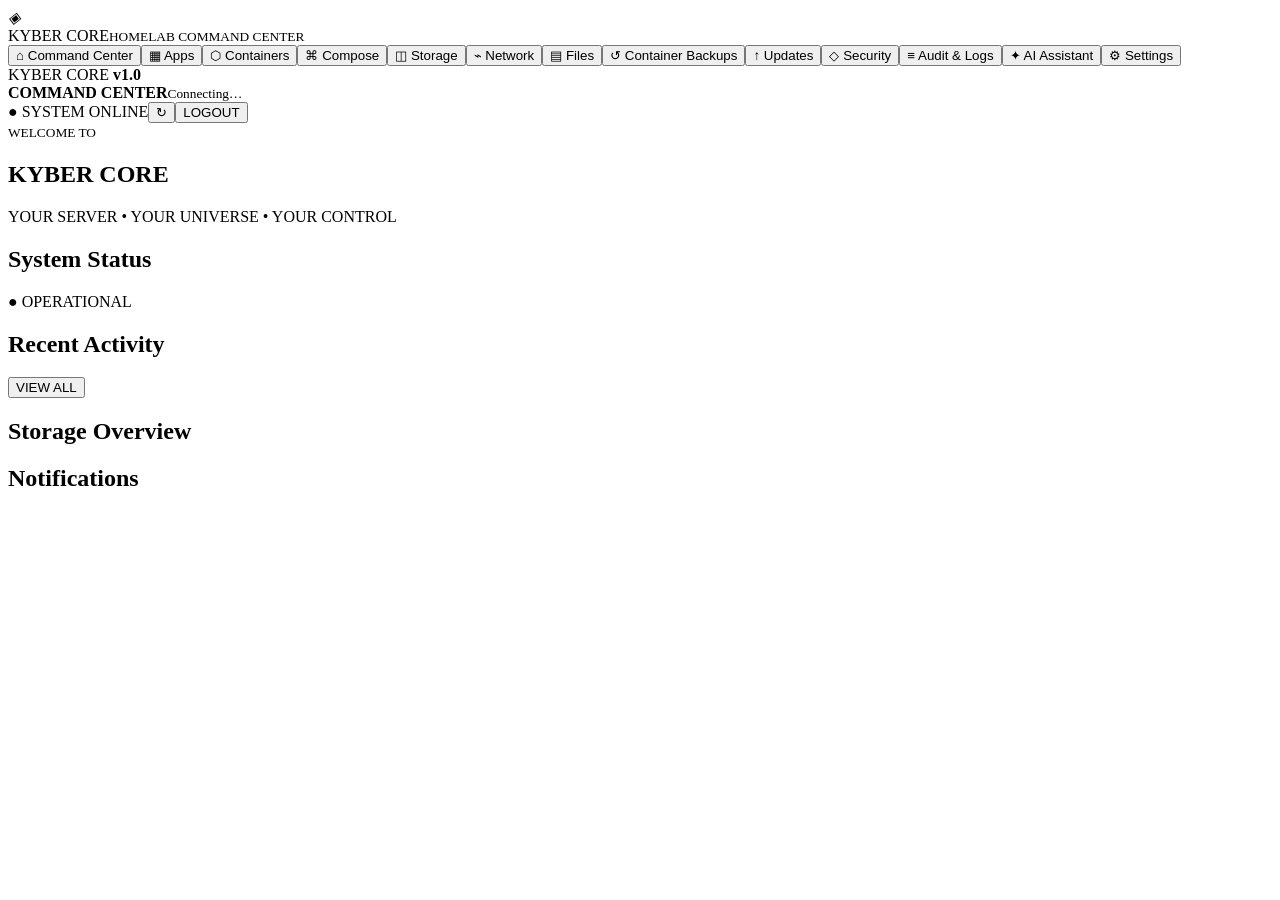
==== app/static/index.html @ 1e8e6847 "Add files via upload" ====
<!doctype html><html><head><meta charset="utf-8"><meta name="viewport" content="width=device-width,initial-scale=1"><title>Kyber Core</title><link rel="preconnect" href="https://fonts.googleapis.com">
<link rel="preconnect" href="https://fonts.gstatic.com" crossorigin>
<link href="https://fonts.googleapis.com/css2?family=Russo+One&display=swap" rel="stylesheet">
<link rel="stylesheet" href="/static/style.css"></head><body><div class="stars"></div>
<aside><div class="brand"><i>◈</i><div>KYBER <span>CORE</span><small>HOMELAB COMMAND CENTER</small></div></div><nav>
<button class="active" data-page="dashboard">⌂ <span>Command Center</span></button><button data-page="apps">▦ <span>Apps</span></button><button data-page="containers">⬡ <span>Containers</span></button><button data-page="compose">⌘ <span>Compose</span></button><button data-page="storage">◫ <span>Storage</span></button><button data-page="network">⌁ <span>Network</span></button><button data-page="files">▤ <span>Files</span></button><button data-page="backups">↺ <span>Container Backups</span></button><button data-page="updates">↑ <span>Updates</span></button><button data-page="security">◇ <span>Security</span></button><button data-page="logs">≡ <span>Audit & Logs</span></button><button data-page="ai">✦ <span>AI Assistant</span></button><button data-page="settings">⚙ <span>Settings</span></button></nav><div class="foot">KYBER CORE <b>v1.0</b></div></aside>
<main><header><div><b id="pageTitle">COMMAND CENTER</b><small id="host">Connecting…</small></div><div class="headright"><span id="alerts">● SYSTEM ONLINE</span><button onclick="refreshPage()">↻</button><button onclick="logoutKyber()">LOGOUT</button></div></header>
<section id="dashboard" class="page"><div class="hero"><div><small>WELCOME TO</small><h1>KYBER CORE</h1><p>YOUR SERVER • YOUR UNIVERSE • YOUR CONTROL</p></div><div class="orb"></div></div><div id="metrics" class="metrics"></div><div class="twocol"><div class="panel"><div class="panelhead"><h2>System Status</h2><span class="ok">● OPERATIONAL</span></div><div id="systemStatus"></div></div><div class="panel"><div class="panelhead"><h2>Recent Activity</h2><button onclick="showPage('logs')">VIEW ALL</button></div><div id="recentActivity"></div></div></div><div class="twocol"><div class="panel"><h2>Storage Overview</h2><div id="storageMini"></div></div><div class="panel"><h2>Notifications</h2><div id="notifications"></div></div></div></section>
<section id="apps" class="page" hidden><div class="titlebar"><div><h1>APP CATALOG</h1><p>LinuxServer installers and the Awesome Selfhosted discovery catalog</p></div><button onclick="loadApps(true)">SYNC CATALOGS</button></div><select id="appSource" class="search" onchange="renderApps()"><option value="all">All catalog sources</option><option value="linuxserver">LinuxServer — installable</option><option value="awesome-selfhosted">Awesome Selfhosted — discovery</option></select><input id="appSearch" class="search" placeholder="Search names, descriptions, categories, platforms, and licenses…" oninput="renderApps()"><p id="appCount" class="muted"></p><div id="appgrid" class="appgrid"></div><p class="muted">Awesome Selfhosted catalog data is from <a href="https://github.com/awesome-selfhosted/awesome-selfhosted" target="_blank" rel="noopener noreferrer">awesome-selfhosted</a>, licensed <a href="https://creativecommons.org/licenses/by-sa/3.0/" target="_blank" rel="noopener noreferrer">CC BY-SA 3.0</a>. Discovery entries link to their projects; automatic installation is available only where verified deployment metadata exists.</p></section>
<section id="containers" class="page" hidden><div class="titlebar"><div><h1>CONTAINERS</h1><p>Manage Docker workloads</p></div><button onclick="loadContainers()">REFRESH</button></div><div id="containerRows" class="panel table"></div></section>
<section id="compose" class="page" hidden><div class="titlebar"><div><h1>COMPOSE</h1><p>Edit, validate, deploy and roll back stacks</p></div></div><div id="composeRows" class="grid"></div></section>
<section id="storage" class="page" hidden><h1>STORAGE</h1><p>Capacity and disk health</p><div id="storageRows" class="grid"></div><div class="panel"><div class="panelhead"><h2>SMART Health</h2><button onclick="loadSmart()">SCAN</button></div><pre id="smartOutput">Run a scan to query SMART data.</pre></div></section>
<section id="network" class="page" hidden><h1>NETWORK</h1><p>Interfaces, listening ports and Docker networks</p><div id="networkBody"></div></section>
<section id="files" class="page" hidden><div class="titlebar"><div><h1>FILE MANAGER</h1><p>Restricted to configured storage and Compose roots</p></div></div><div class="pathbar"><input id="filePath" value="/host/srv"><button onclick="loadFiles()">GO</button></div><div id="fileRows" class="panel table"></div></section>
<section id="backups" class="page" hidden><div class="titlebar"><div><h1>CONTAINER BACKUPS</h1><p>Container configuration backups only. Saves Compose/YAML/env files and mapped configuration folders. <strong>Does not back up media libraries, downloads, general storage, or the entire server.</strong></p></div></div><div class="panel form"><label>Container<select id="backupContainer"></select></label><p class="muted">Kyber Core briefly stops a running container while copying its configuration, then starts it again.</p><button onclick="makeBackup()">BACK UP CONTAINER</button></div><div id="backupRows" class="panel table"></div></section>
<section id="updates" class="page" hidden><h1>UPDATES</h1><p>Pull current images and safely recreate individual Compose services</p><div id="updateRows" class="panel table"></div></section>
<section id="security" class="page" hidden><h1>SECURITY CENTER</h1><p>Local exposure and privileged-access checks</p><div id="securityBody"></div></section>
<section id="logs" class="page" hidden><h1>AUDIT & LOGS</h1><p>Changes made through Kyber Core</p><div id="auditRows" class="panel table"></div></section>
<section id="ai" class="page" hidden><h1>AI ASSISTANT</h1><p>Evidence-based diagnostics. It proposes steps; it does not silently apply repairs.</p><div class="panel"><textarea id="aiPrompt" placeholder="Why is a container down? What is filling storage? Which port is in use?"></textarea><button onclick="askAI()">ANALYZE SYSTEM</button><pre id="aiOutput">Connect a local Ollama server in Settings/.env to enable AI diagnostics.</pre></div></section>
<section id="settings" class="page" hidden><h1>SETTINGS</h1><p>General platform configuration</p><div class="panel form"><label>Display name<input id="serverName" value="Kyber Core"></label><label>Theme<select id="theme"><option value="cosmic">Cosmic Dark</option><option value="dark">Standard Dark</option></select></label><button onclick="saveSettings()">SAVE SETTINGS</button></div><div class="panel"><h2>Setup Wizard</h2><p>Kyber Core uses environment variables for host paths, UID/GID, timezone and optional local AI. The public package contains no personal paths or credentials.</p><button onclick="completeSetup()">MARK SETUP COMPLETE</button></div></section>
</main><div id="modal" class="modal" hidden><div class="modalbox"><button class="close" onclick="modal.hidden=true">×</button><div id="modalbody"></div></div></div><script src="/static/app.js"></script></body></html>
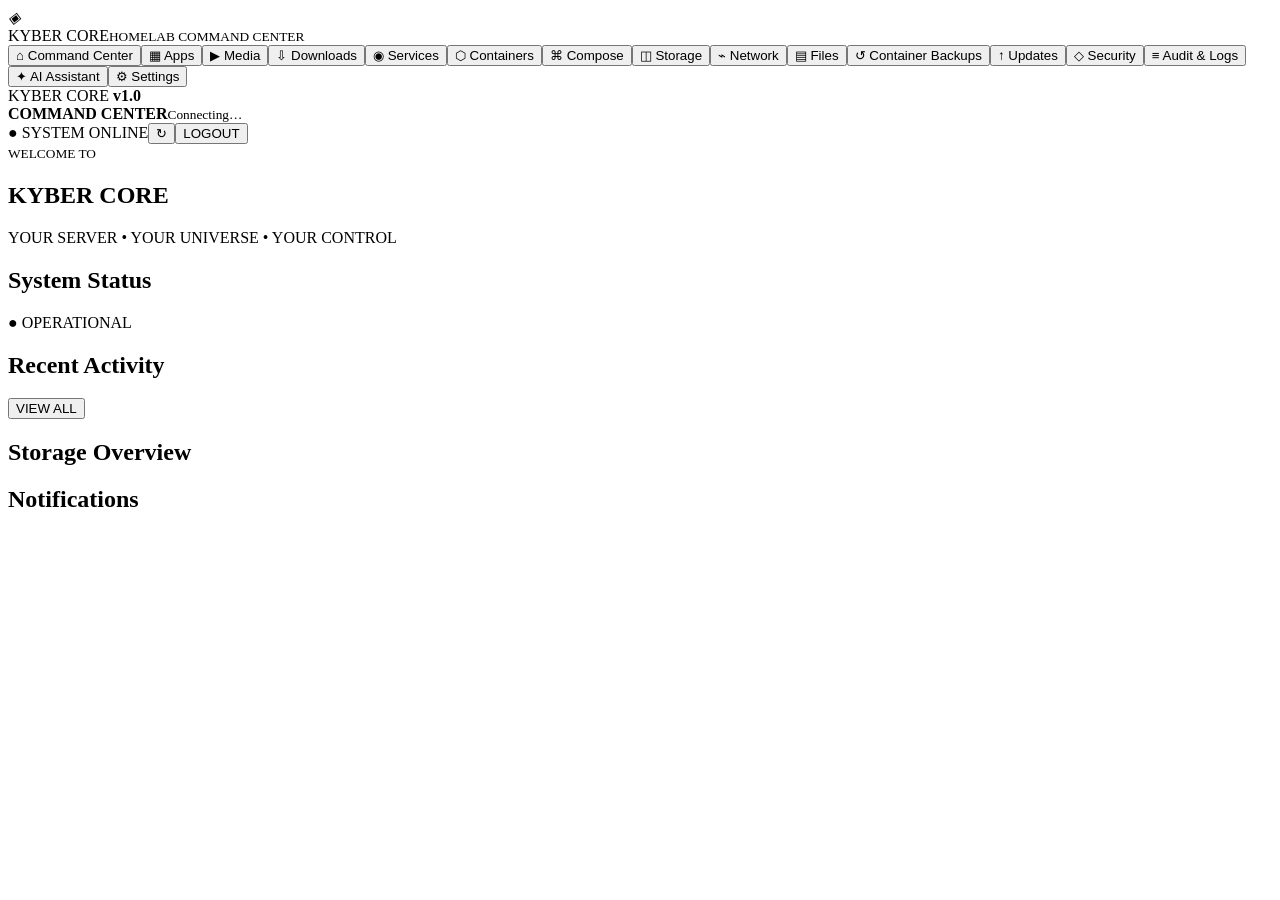
==== commit 2b9b3d79: "Add Media, Downloads, and Services pages" ====
--- a/app/static/index.html
+++ b/app/static/index.html
@@ -1,12 +1,15 @@
 <!doctype html><html><head><meta charset="utf-8"><meta name="viewport" content="width=device-width,initial-scale=1"><title>Kyber Core</title><link rel="preconnect" href="https://fonts.googleapis.com">
 <link rel="preconnect" href="https://fonts.gstatic.com" crossorigin>
 <link href="https://fonts.googleapis.com/css2?family=Russo+One&display=swap" rel="stylesheet">
-<link rel="stylesheet" href="/static/style.css"></head><body><div class="stars"></div>
+<link rel="stylesheet" href="/static/style.css"><link rel="stylesheet" href="/static/service-pages.css"></head><body><div class="stars"></div>
 <aside><div class="brand"><i>◈</i><div>KYBER <span>CORE</span><small>HOMELAB COMMAND CENTER</small></div></div><nav>
-<button class="active" data-page="dashboard">⌂ <span>Command Center</span></button><button data-page="apps">▦ <span>Apps</span></button><button data-page="containers">⬡ <span>Containers</span></button><button data-page="compose">⌘ <span>Compose</span></button><button data-page="storage">◫ <span>Storage</span></button><button data-page="network">⌁ <span>Network</span></button><button data-page="files">▤ <span>Files</span></button><button data-page="backups">↺ <span>Container Backups</span></button><button data-page="updates">↑ <span>Updates</span></button><button data-page="security">◇ <span>Security</span></button><button data-page="logs">≡ <span>Audit & Logs</span></button><button data-page="ai">✦ <span>AI Assistant</span></button><button data-page="settings">⚙ <span>Settings</span></button></nav><div class="foot">KYBER CORE <b>v1.0</b></div></aside>
+<button class="active" data-page="dashboard">⌂ <span>Command Center</span></button><button data-page="apps">▦ <span>Apps</span></button><button data-page="media">▶ <span>Media</span></button><button data-page="downloads">⇩ <span>Downloads</span></button><button data-page="services">◉ <span>Services</span></button><button data-page="containers">⬡ <span>Containers</span></button><button data-page="compose">⌘ <span>Compose</span></button><button data-page="storage">◫ <span>Storage</span></button><button data-page="network">⌁ <span>Network</span></button><button data-page="files">▤ <span>Files</span></button><button data-page="backups">↺ <span>Container Backups</span></button><button data-page="updates">↑ <span>Updates</span></button><button data-page="security">◇ <span>Security</span></button><button data-page="logs">≡ <span>Audit & Logs</span></button><button data-page="ai">✦ <span>AI Assistant</span></button><button data-page="settings">⚙ <span>Settings</span></button></nav><div class="foot">KYBER CORE <b>v1.0</b></div></aside>
 <main><header><div><b id="pageTitle">COMMAND CENTER</b><small id="host">Connecting…</small></div><div class="headright"><span id="alerts">● SYSTEM ONLINE</span><button onclick="refreshPage()">↻</button><button onclick="logoutKyber()">LOGOUT</button></div></header>
 <section id="dashboard" class="page"><div class="hero"><div><small>WELCOME TO</small><h1>KYBER CORE</h1><p>YOUR SERVER • YOUR UNIVERSE • YOUR CONTROL</p></div><div class="orb"></div></div><div id="metrics" class="metrics"></div><div class="twocol"><div class="panel"><div class="panelhead"><h2>System Status</h2><span class="ok">● OPERATIONAL</span></div><div id="systemStatus"></div></div><div class="panel"><div class="panelhead"><h2>Recent Activity</h2><button onclick="showPage('logs')">VIEW ALL</button></div><div id="recentActivity"></div></div></div><div class="twocol"><div class="panel"><h2>Storage Overview</h2><div id="storageMini"></div></div><div class="panel"><h2>Notifications</h2><div id="notifications"></div></div></div></section>
 <section id="apps" class="page" hidden><div class="titlebar"><div><h1>APP CATALOG</h1><p>LinuxServer installers and the Awesome Selfhosted discovery catalog</p></div><button onclick="loadApps(true)">SYNC CATALOGS</button></div><select id="appSource" class="search" onchange="renderApps()"><option value="all">All catalog sources</option><option value="linuxserver">LinuxServer — installable</option><option value="awesome-selfhosted">Awesome Selfhosted — discovery</option></select><input id="appSearch" class="search" placeholder="Search names, descriptions, categories, platforms, and licenses…" oninput="renderApps()"><p id="appCount" class="muted"></p><div id="appgrid" class="appgrid"></div><p class="muted">Awesome Selfhosted catalog data is from <a href="https://github.com/awesome-selfhosted/awesome-selfhosted" target="_blank" rel="noopener noreferrer">awesome-selfhosted</a>, licensed <a href="https://creativecommons.org/licenses/by-sa/3.0/" target="_blank" rel="noopener noreferrer">CC BY-SA 3.0</a>. Discovery entries link to their projects; automatic installation is available only where verified deployment metadata exists.</p></section>
+<section id="media" class="page" hidden><div class="titlebar"><div><h1>MEDIA</h1><p>Media servers, library automation, requests, and discovery apps detected by Kyber Core.</p></div><button onclick="loadMedia()">REFRESH</button></div><div id="mediaSummary" class="service-summary"></div><div id="mediaServers"></div><div id="mediaAutomation"></div><div id="mediaDiscovery"></div></section>
+<section id="downloads" class="page" hidden><div class="titlebar"><div><h1>DOWNLOADS</h1><p>Download clients detected on this Docker host.</p></div><button onclick="loadDownloads()">REFRESH</button></div><div id="downloadSummary" class="service-summary"></div><div id="downloadClients"></div></section>
+<section id="services" class="page" hidden><div class="titlebar"><div><h1>SERVICES</h1><p>A categorized launcher and status center for Docker services managed by Kyber Core.</p></div><button onclick="loadServices()">REFRESH</button></div><input id="serviceSearch" class="search" placeholder="Search services…" oninput="renderAllServices()"><div id="serviceSummary" class="service-summary"></div><div id="serviceGroups"></div></section>
 <section id="containers" class="page" hidden><div class="titlebar"><div><h1>CONTAINERS</h1><p>Manage Docker workloads</p></div><button onclick="loadContainers()">REFRESH</button></div><div id="containerRows" class="panel table"></div></section>
 <section id="compose" class="page" hidden><div class="titlebar"><div><h1>COMPOSE</h1><p>Edit, validate, deploy and roll back stacks</p></div></div><div id="composeRows" class="grid"></div></section>
 <section id="storage" class="page" hidden><h1>STORAGE</h1><p>Capacity and disk health</p><div id="storageRows" class="grid"></div><div class="panel"><div class="panelhead"><h2>SMART Health</h2><button onclick="loadSmart()">SCAN</button></div><pre id="smartOutput">Run a scan to query SMART data.</pre></div></section>
@@ -18,4 +21,4 @@
 <section id="logs" class="page" hidden><h1>AUDIT & LOGS</h1><p>Changes made through Kyber Core</p><div id="auditRows" class="panel table"></div></section>
 <section id="ai" class="page" hidden><h1>AI ASSISTANT</h1><p>Evidence-based diagnostics. It proposes steps; it does not silently apply repairs.</p><div class="panel"><textarea id="aiPrompt" placeholder="Why is a container down? What is filling storage? Which port is in use?"></textarea><button onclick="askAI()">ANALYZE SYSTEM</button><pre id="aiOutput">Connect a local Ollama server in Settings/.env to enable AI diagnostics.</pre></div></section>
 <section id="settings" class="page" hidden><h1>SETTINGS</h1><p>General platform configuration</p><div class="panel form"><label>Display name<input id="serverName" value="Kyber Core"></label><label>Theme<select id="theme"><option value="cosmic">Cosmic Dark</option><option value="dark">Standard Dark</option></select></label><button onclick="saveSettings()">SAVE SETTINGS</button></div><div class="panel"><h2>Setup Wizard</h2><p>Kyber Core uses environment variables for host paths, UID/GID, timezone and optional local AI. The public package contains no personal paths or credentials.</p><button onclick="completeSetup()">MARK SETUP COMPLETE</button></div></section>
-</main><div id="modal" class="modal" hidden><div class="modalbox"><button class="close" onclick="modal.hidden=true">×</button><div id="modalbody"></div></div></div><script src="/static/app.js"></script></body></html>
+</main><div id="modal" class="modal" hidden><div class="modalbox"><button class="close" onclick="modal.hidden=true">×</button><div id="modalbody"></div></div></div><script src="/static/app.js"></script><script src="/static/service-pages.js"></script></body></html>
